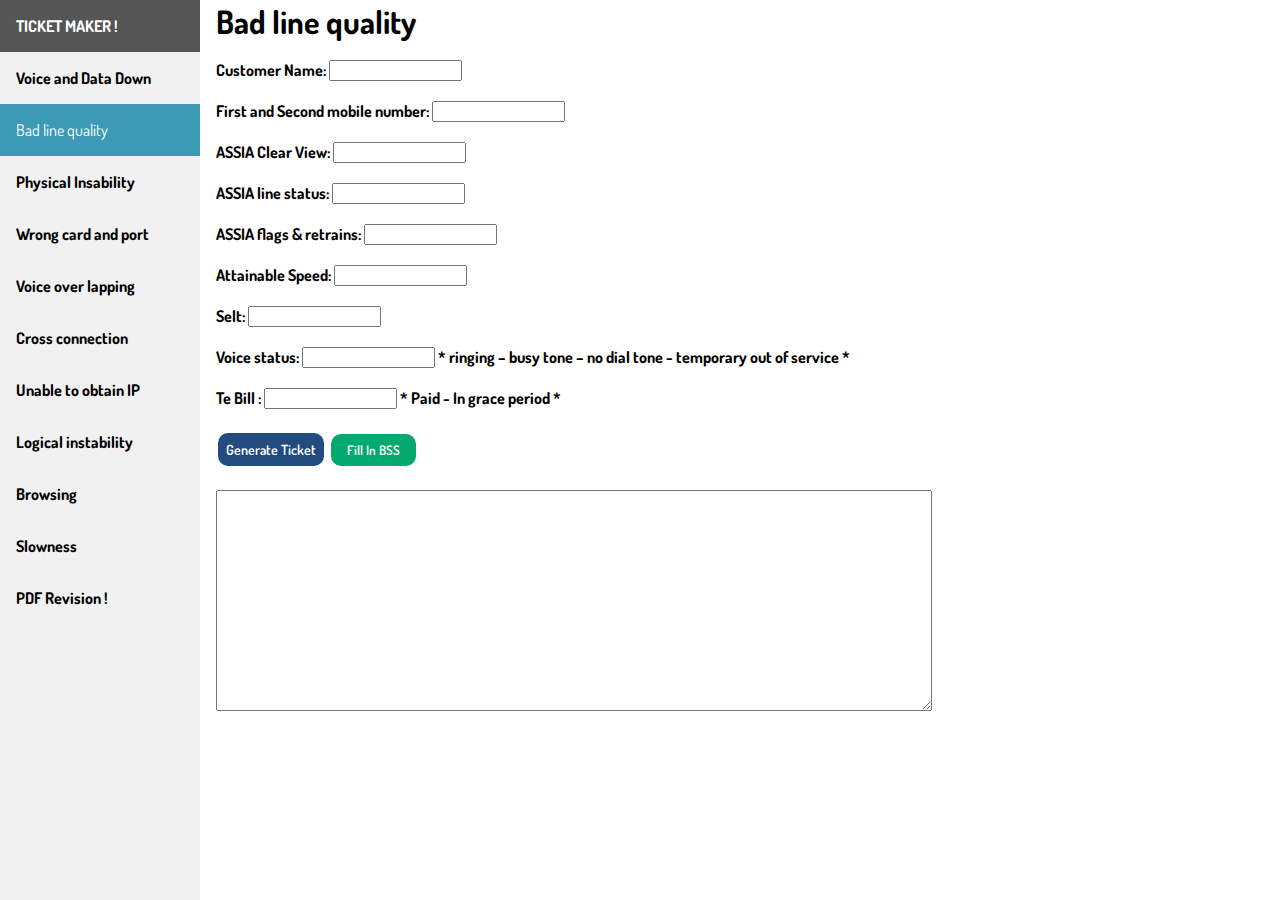
==== BadLine.html @ 7ce1a1b2 "Add files via upload" ====
<!DOCTYPE html>
<html>
<head>
    <meta charset="UTF-8">
    <title>Bad Line </title>
    <link rel="stylesheet" href="stylesheet.css">
  
    <script>

          function addtext(form) {
           form.ticket.value ="Customer Name: "+ form.cstname.value+" ,"+ "\n";
           form.ticket.value +="First and Second mobile number: "+  form.firstandsecondmob.value+" ,"+ "\n";
           form.ticket.value +="ASSIA Clear View: "+form.clearview.value+ " ,"+"\n";
           form.ticket.value +="ASSIA line status: "+form.linestatus.value+" ,"+ "\n";
           form.ticket.value +="ASSIA flags and retrains: "+form.flagsandretrains.value+" ,"+ "\n";
           form.ticket.value +="Attainable Speed: "+form.attainablespeed.value+" ,"+ "\n";
           form.ticket.value +="SELT: "+ form.seltval.value +" ,"+ "\n";
           form.ticket.value +="Voice status: "+ form.voicestatusval.value +" ,"+ "\n";
           form.ticket.value += "TE bills :  "+ form.tebill.value+ " ,"+"\n";
           form.ticket.value +="Customer CPE checked in CSO : Yes "+" ,"+ "\n";
           form.ticket.value +="Customer connection from the main : Yes "+ " ,"+"\n";
           form.ticket.value +="Customer check with and without Splitter : Yes "+" ,"+ "\n"; }

    </script> 
    
    
</head>

<body >


    
 <!-- The sidebar -->
<div class="sidebar">
 
    <a href="index.html">TICKET MAKER !</a>
    <a  href="Datadown.html" target="_blank" >Voice and Data Down</a>
    <a class="active"  href="BadLine.html" target="_blank" >Bad line quality</a>
    <a href="Physicalinstability.html" target="_blank" >Physical Insability</a>
    <a href="wrongcardandport.html" target="_blank" >Wrong card and port</a>
    <a href="Voiceoverlapping.html" target="_blank" >Voice over lapping</a>
    <a href="Crossconnection.html" target="_blank" >Cross connection</a>  
    <a href="UnabletoobtainIP.html" >Unable to obtain IP</a>
    <a href="Logicalinstability.html">Logical instability</a>
    <a href="#">Browsing</a>
    <a href="#">Slowness</a>
    <a href="ticketupd.pdf" target="_blank" >PDF Revision !</a>
</div>

<!-- Page content -->
<div class="content">

    <h1>Bad line quality</h1>
<form>
   
    <label for="cstname">Customer Name:</label>
    <input type="text" onfocus="this.value=''"  name="cstname" value=""> 
    <br>
    <br>
    <label for="firstandsecondmob"> First and Second mobile number:    </label>
    <input type="text" onfocus="this.value=''"  name="firstandsecondmob" value="">
    <br>
    <br>
    <label for="clearview">ASSIA Clear View:</label>
    <input type="text"  onfocus="this.value=''"  name="clearview" value="">
    <br>
    <br>
    <label for="linestatus">ASSIA line status:</label>
    <input type="text"  onfocus="this.value=''"  name="linestatus" value="">
    <br>
    <br>
    <label for="flagsandretrains">ASSIA flags & retrains:</label>
    <input type="text"  onfocus="this.value=''"  name="flagsandretrains" value="">
    <br>
    <br>
    <label for="attainablespeed">Attainable Speed:</label>
    <input type="text"  onfocus="this.value=''"  name="attainablespeed" value="">
    <br>
    <br>
    <label for="selt">Selt:</label>
    <input type="text"  onfocus="this.value=''"  name="seltval" value="">  <!-- to res : onfocus="this.value=''" -->
    <br>
    <br>
    <label for="voice">Voice status:</label>
    <input type="text" onfocus="this.value=''"  name="voicestatusval" value=""> * ringing – busy tone – no dial tone - temporary out of service *    
    <br>
    <br>
    <label  for="tebill"> Te Bill   : </label>
    <input type="text" onfocus="this.value='' " name="tebill" value="">    * Paid - In grace period * 
    <br>
    <br>

    <button type="button" class="generat" onclick="addtext(this.form)">Generate Ticket</button>
    <a href="https://bss.te.eg:12900/csp/sr/business.action?BMEBusiness=srNewSrPage&srTypeName=BLQ&srTypeId=074001001020004&t=1657203993831&tabId=sr0.8638756817193932&topUrl=&custid=&subsNumber=&BMEWebToken="  target="_blank"><button type="button" class="fillin">Fill In BSS</button></a>

    <br>
    <br>
    <textarea  name="ticket"  style=" height: 219px; width: 714px;" onclick="this.focus();this.select();document.execCommand('copy')">
      
    </textarea>
        
</form>

</div>


</body>
</html>
---- stylesheet.css ----
@import url('https://fonts.googleapis.com/css2?family=Dosis:wght@300;400;700&display=swap');
*{
  
  margin: 0;
  padding: 0;
  font-family: 'Dosis', sans-serif;
  font-weight: bold;
}

h1{
  margin-bottom: 18px; 
}

/* The side nav menu */
.sidebar {
    
    width: 200px;
    background-color: #f1f1f1;
    position: fixed;
    height: 100%;
    overflow: auto;
    margin-bottom: 10px;
  }
  
  /* Sidebar links */
  .sidebar a {
    display: block;
    color: black;
    padding: 16px;
    text-decoration: none;
  }
  
  /* when active current link */
  .sidebar a.active {
    background-color: #3d9ab6;
    color: white;
    font-weight: 400;
  }
  
  /* when set pointer mouse-over link */
  .sidebar a:hover:not(.active) {
    background-color: #555;
    color: white;
  }
  
  /* Page content */
  div.content {
    margin-left: 200px;
    padding: 1px 16px;
    height: 750px;
  
  }
  
  .generat{

    background-color: #224b80;
    border: none;
    color: white;
    padding: 8px 8px;
    text-decoration: none;
    margin: 4px 2px;
    cursor: pointer;
    font-size: 14px;
    font-weight: 600;
    border-radius: 10px;
  }

  .fillin {
    background-color: #04AA6D;
    border: none;
    color: white;
    padding: 8px 8px;
    text-decoration: none;
    margin: 2px 2px;
    cursor: pointer;
    font-size: 13px;
    font-weight: 600;
    border-radius: 10px;
    width: 85px;
  }
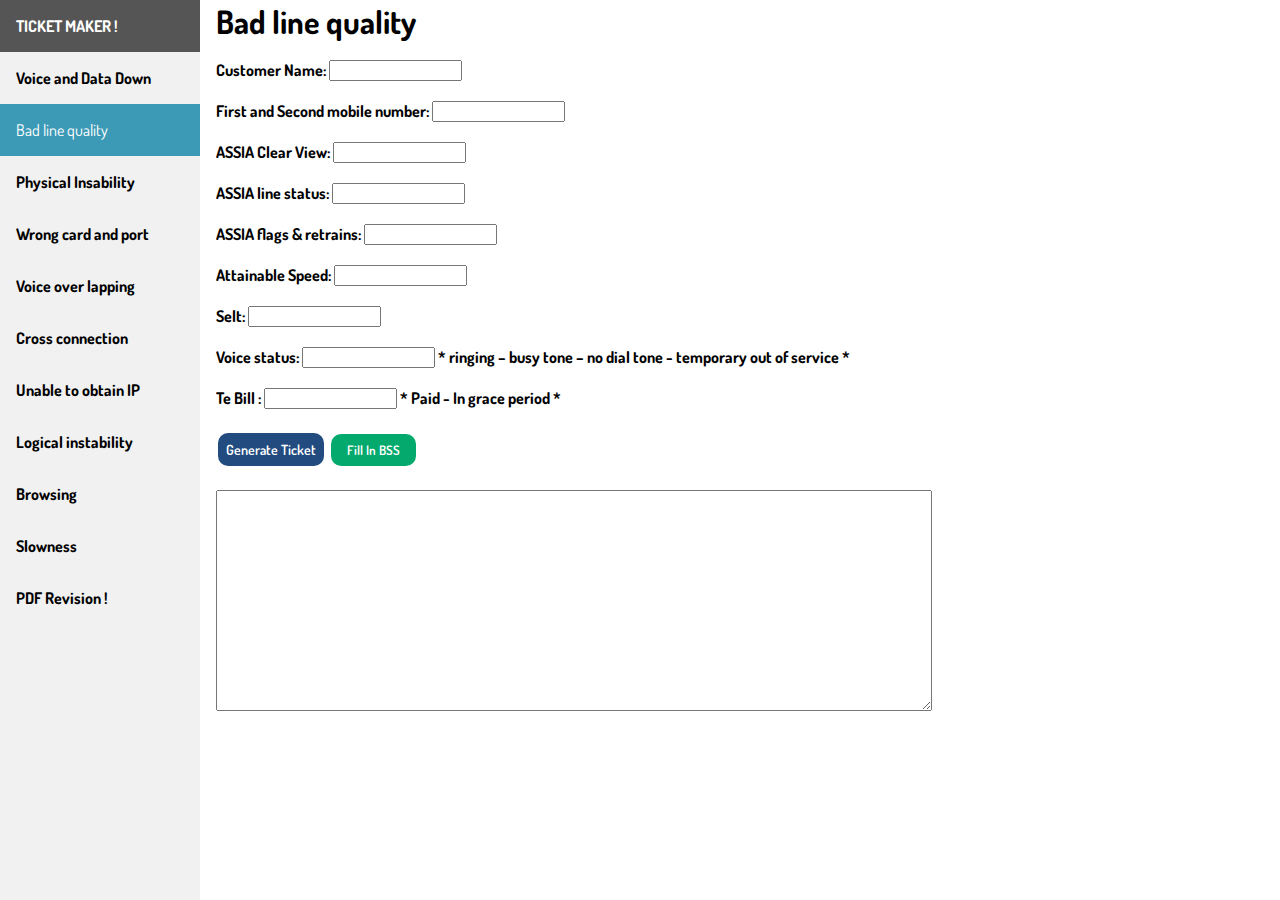
==== commit d9ffe2bc: "Update BadLine.html" ====
--- a/BadLine.html
+++ b/BadLine.html
@@ -20,89 +20,76 @@
            form.ticket.value +="Customer CPE checked in CSO : Yes "+" ,"+ "\n";
            form.ticket.value +="Customer connection from the main : Yes "+ " ,"+"\n";
            form.ticket.value +="Customer check with and without Splitter : Yes "+" ,"+ "\n"; }
+    </script> 
+</head>
+    <body >
+        <!-- The sidebar -->
+         <div class="sidebar">
+                <a href="index.html">TICKET MAKER !</a>
+                <a  href="Datadown.html" target="_blank" >Voice and Data Down</a>
+                <a class="active"  href="BadLine.html" target="_blank" >Bad line quality</a>
+                <a href="Physicalinstability.html" target="_blank" >Physical Insability</a>
+                <a href="wrongcardandport.html" target="_blank" >Wrong card and port</a>
+                <a href="Voiceoverlapping.html" target="_blank" >Voice over lapping</a>
+                <a href="Crossconnection.html" target="_blank" >Cross connection</a>  
+                <a href="UnabletoobtainIP.html" >Unable to obtain IP</a>
+                <a href="Logicalinstability.html">Logical instability</a>
+                <a href="#">Browsing</a>
+                <a href="#">Slowness</a>
+                <a href="ticketupd.pdf" target="_blank" >PDF Revision !</a>
+         </div>
+        <!-- Page content -->
+        <div class="content">
 
-    </script> 
-    
-    
-</head>
+            <h1>Bad line quality</h1>
+            <form>
 
-<body >
+            <label for="cstname">Customer Name:</label>
+            <input type="text" onfocus="this.value=''"  name="cstname" value=""> 
+            <br>
+            <br>
+            <label for="firstandsecondmob"> First and Second mobile number:    </label>
+            <input type="text" onfocus="this.value=''"  name="firstandsecondmob" value="">
+            <br>
+            <br>
+            <label for="clearview">ASSIA Clear View:</label>
+            <input type="text"  onfocus="this.value=''"  name="clearview" value="">
+            <br>
+            <br>
+            <label for="linestatus">ASSIA line status:</label>
+            <input type="text"  onfocus="this.value=''"  name="linestatus" value="">
+            <br>
+            <br>
+            <label for="flagsandretrains">ASSIA flags & retrains:</label>
+            <input type="text"  onfocus="this.value=''"  name="flagsandretrains" value="">
+            <br>
+            <br>
+            <label for="attainablespeed">Attainable Speed:</label>
+            <input type="text"  onfocus="this.value=''"  name="attainablespeed" value="">
+            <br>
+            <br>
+            <label for="selt">Selt:</label>
+            <input type="text"  onfocus="this.value=''"  name="seltval" value="">  <!-- to res : onfocus="this.value=''" -->
+            <br>
+            <br>
+            <label for="voice">Voice status:</label>
+            <input type="text" onfocus="this.value=''"  name="voicestatusval" value=""> * ringing – busy tone – no dial tone - temporary out of service *    
+            <br>
+            <br>
+            <label  for="tebill"> Te Bill   : </label>
+            <input type="text" onfocus="this.value='' " name="tebill" value="">    * Paid - In grace period * 
+            <br>
+            <br>
 
+            <button type="button" class="generat" onclick="addtext(this.form)">Generate Ticket</button>
+            <a href="https://bss.te.eg:12900/csp/sr/business.action?BMEBusiness=srNewSrPage&srTypeName=BLQ&srTypeId=074001001020004&t=1657203993831&tabId=sr0.8638756817193932&topUrl=&custid=&subsNumber=&BMEWebToken="  target="_blank"><button type="button" class="fillin">Fill In BSS</button></a>
 
-    
- <!-- The sidebar -->
-<div class="sidebar">
- 
-    <a href="index.html">TICKET MAKER !</a>
-    <a  href="Datadown.html" target="_blank" >Voice and Data Down</a>
-    <a class="active"  href="BadLine.html" target="_blank" >Bad line quality</a>
-    <a href="Physicalinstability.html" target="_blank" >Physical Insability</a>
-    <a href="wrongcardandport.html" target="_blank" >Wrong card and port</a>
-    <a href="Voiceoverlapping.html" target="_blank" >Voice over lapping</a>
-    <a href="Crossconnection.html" target="_blank" >Cross connection</a>  
-    <a href="UnabletoobtainIP.html" >Unable to obtain IP</a>
-    <a href="Logicalinstability.html">Logical instability</a>
-    <a href="#">Browsing</a>
-    <a href="#">Slowness</a>
-    <a href="ticketupd.pdf" target="_blank" >PDF Revision !</a>
-</div>
-
-<!-- Page content -->
-<div class="content">
-
-    <h1>Bad line quality</h1>
-<form>
-   
-    <label for="cstname">Customer Name:</label>
-    <input type="text" onfocus="this.value=''"  name="cstname" value=""> 
-    <br>
-    <br>
-    <label for="firstandsecondmob"> First and Second mobile number:    </label>
-    <input type="text" onfocus="this.value=''"  name="firstandsecondmob" value="">
-    <br>
-    <br>
-    <label for="clearview">ASSIA Clear View:</label>
-    <input type="text"  onfocus="this.value=''"  name="clearview" value="">
-    <br>
-    <br>
-    <label for="linestatus">ASSIA line status:</label>
-    <input type="text"  onfocus="this.value=''"  name="linestatus" value="">
-    <br>
-    <br>
-    <label for="flagsandretrains">ASSIA flags & retrains:</label>
-    <input type="text"  onfocus="this.value=''"  name="flagsandretrains" value="">
-    <br>
-    <br>
-    <label for="attainablespeed">Attainable Speed:</label>
-    <input type="text"  onfocus="this.value=''"  name="attainablespeed" value="">
-    <br>
-    <br>
-    <label for="selt">Selt:</label>
-    <input type="text"  onfocus="this.value=''"  name="seltval" value="">  <!-- to res : onfocus="this.value=''" -->
-    <br>
-    <br>
-    <label for="voice">Voice status:</label>
-    <input type="text" onfocus="this.value=''"  name="voicestatusval" value=""> * ringing – busy tone – no dial tone - temporary out of service *    
-    <br>
-    <br>
-    <label  for="tebill"> Te Bill   : </label>
-    <input type="text" onfocus="this.value='' " name="tebill" value="">    * Paid - In grace period * 
-    <br>
-    <br>
-
-    <button type="button" class="generat" onclick="addtext(this.form)">Generate Ticket</button>
-    <a href="https://bss.te.eg:12900/csp/sr/business.action?BMEBusiness=srNewSrPage&srTypeName=BLQ&srTypeId=074001001020004&t=1657203993831&tabId=sr0.8638756817193932&topUrl=&custid=&subsNumber=&BMEWebToken="  target="_blank"><button type="button" class="fillin">Fill In BSS</button></a>
-
-    <br>
-    <br>
-    <textarea  name="ticket"  style=" height: 219px; width: 714px;" onclick="this.focus();this.select();document.execCommand('copy')">
+            <br>
+            <br>
+            <textarea  name="ticket"  style=" height: 219px; width: 714px;" onclick="this.focus();this.select();document.execCommand('copy')">
       
-    </textarea>
-        
-</form>
-
-</div>
-
-
+    </textarea>     
+    </form>
+    </div>
 </body>
-</html>+</html>
